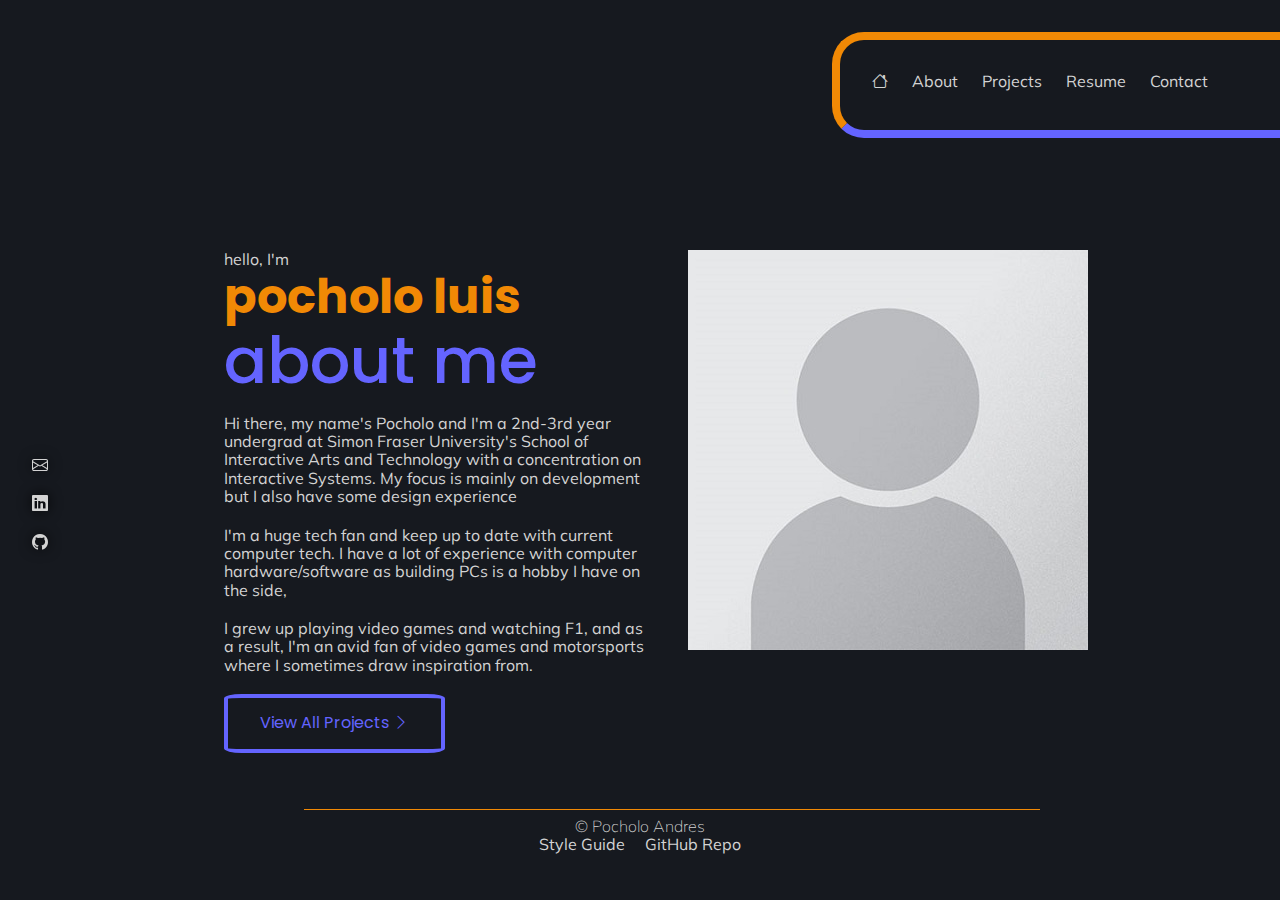
==== about.html @ 9a827cf8 "about page" ====
<!doctype html>

<html lang="en">

    <head>
        <meta charset="utf-8">
        <title>Template1</title>

        <!-- CSS -->
        <link rel="stylesheet" href="css/main.css">
        <link rel="stylesheet" href="css/normalize.css">
        <link rel="stylesheet" href="css/flexbox.css">
        <link rel="stylesheet" href="css/animations.css">
        <link rel="stylesheet" href="css/bootstrapcolumns.css">


        <!-- Google Fonts -->
        <link rel="preconnect" href="https://fonts.googleapis.com">
        <link rel="preconnect" href="https://fonts.gstatic.com" crossorigin>
        <link href="https://fonts.googleapis.com/css2?family=Poppins:ital,wght@0,100;0,200;0,300;0,400;0,500;0,600;0,700;0,800;0,900;1,100;1,200;1,300;1,400;1,500;1,600;1,700;1,800;1,900&display=swap" rel="stylesheet">
        <link href="https://fonts.googleapis.com/css2?family=Mulish:wght@300;400;500&display=swap" rel="stylesheet">
        <link rel="stylesheet" href="https://cdn.jsdelivr.net/npm/bootstrap-icons@1.10.3/font/bootstrap-icons.css">
    </head>

    <body>

        <div class="sidebar">
            <a href="mailto:pandres@sfu.ca"><i class="bi bi-envelope"></i></a>
            <a href="https://www.linkedin.com/in/pocholo-andres/"><i class="bi bi-linkedin"></i></a>
            <a href="https://github.com/sleepsim"><i class="bi bi-github"></i></a>
        </div>

        <nav class="main-nav-border">
            <div class="main-nav">
                <a href="index.html" style="max-width: 15%;"><i class="bi bi-house"></i></a>
                <a href="about.html" class="main-nav-link" onmouseover="stylizeLink(this)" onmouseout="restoreLink(this)">About</a>
                <a href="projects.html" onmouseover="stylizeLink(this)" onmouseout="restoreLink(this)">Projects</a>
                <a href="resume.html" onmouseover="stylizeLink(this)" onmouseout="restoreLink(this)">Resume</a>
                <a href="contact.html" onmouseover="stylizeLink(this)" onmouseout="restoreLink(this)">Contact</a>
            </div>
        </nav>

        <div class="main-body-home">
            <div class="flex-container flex-row align-start no-gap">

                <div class="flex-item no-padding">
                    <p class="no-margin">hello, I'm</p>
                    <h1 class="no-margin text-orange text-largest">pocholo luis</h1>
                    <h2 class="no-margin text-purple text-largest">about me</h2>
                    <p>Hi there, my name's Pocholo and I'm a 2nd-3rd year undergrad at Simon Fraser University's School of Interactive Arts and Technology with a concentration on Interactive Systems. My focus is mainly on development but I also have some design experience</p>
                    <p>I'm a huge tech fan and keep up to date with current computer tech. I have a lot of experience with computer hardware/software as building PCs is a hobby I have on the side,</p>
                    <p>I grew up playing video games and watching F1, and as a result, I'm an avid fan of video games and motorsports where I sometimes draw inspiration from.</p>
                </div>
                
                <div class="flex-item">
                    <img src="assets/placeholder_400x400.jpg">
                </div>
            </div>

            
            <!-- Button -->
            <a href="projects.html" class="button-outline-purple">View All Projects <i class="bi bi-chevron-right"></i></a>
            
            <div class="vertical-border"></div>
            

        </div>
        
        


        <script src="js/scripts.js"></script>

        <footer>
            <h4>	&#169; Pocholo Andres</h4>
            <!-- <p class="no-vertical-margin">Style Guide</p> -->
            <a href="styleguide.html">Style Guide</a>
            <a href="https://github.com/sleepsim/P03-Portfolio">GitHub Repo</a>
        </footer>

    </body>

</html>
---- css/main.css ----
/* Native Elements */
/* Custom Classes */
:root {
  --bg-color: rgb(22,25,31);
  --nav-color: rgb(15, 17, 22);
  --white-accent: rgb(200,200,200);
  --orange-accent: rgb(241, 137, 5);
  --purple-accent: rgb(100,100,255);
}

body {
  position: relative;
  background-color: var(--bg-color);
  padding-bottom: 4rem;
}

a {
  color: lightgray;
  text-decoration: none;
  margin-bottom: 0.5rem;
}
a:hover {
  color: var(--orange-accent);
}
a:focus {
  color: var(--orange-accent);
}

p {
  margin-bottom: 1.25rem;
  max-width: 70vh;
}

code {
  background-color: var(--nav-color);
  filter: drop-shadow(0 0 0.4rem var(--purple-accent));
  padding: 0.5rem;
  display: block;
  width: 90%;
  margin-bottom: 1.5rem;
}

section {
  margin-top: 4rem;
  margin-bottom: 4rem;
}

h1 {
  font-family: "Poppins", sans-serif;
}

h2 {
  font-family: "Poppins", sans-serif;
  font-weight: 500;
}

h3 {
  font-size: 1.5rem;
}

input {
  accent-color: var(--orange-accent);
}

input[type=text] {
  background-color: rgb(54, 62, 99);
  color: white;
  width: 80%;
  height: 3rem;
}

footer {
  position: absolute;
  bottom: 0;
  width: 100%;
  height: 5rem;
  font-family: "Mulish", sans-serif;
  color: lightgray;
  text-align: center;
}
footer a {
  padding-right: 0.5rem;
  padding-left: 0.5rem;
  font-weight: 0;
}
footer h4 {
  font-weight: 100;
  margin-bottom: 0;
}

.main-nav {
  z-index: 9999;
  overflow: hidden;
  justify-content: flex-start;
  gap: 1.5rem;
  display: flex;
  font-family: "Mulish";
}
.main-nav a {
  text-shadow: none;
}

.main-nav-link {
  transition: opacity 0.5s ease;
}

.sidebar {
  height: 100%;
  width: 12rem;
  position: fixed;
  z-index: 1;
  top: 0;
  left: 0;
  background-color: 0;
  overflow-x: hidden;
  padding-top: 50vh;
  padding-left: 1rem;
  font-family: "Mulish", Arial, sans-serif;
  font-weight: light;
}
.sidebar a {
  padding: 6px 8px 6px 16px;
  display: block;
  border-radius: 1rem 0 0 1rem;
  filter: drop-shadow(0 0 0.4rem rgb(0, 0, 0));
}

.sidebar-sg {
  height: 100%;
  width: 10rem;
  position: fixed;
  z-index: 1;
  top: 0;
  left: 0;
  background-color: var(--nav-color);
  overflow-x: hidden;
  filter: drop-shadow(0 0 0.4rem black);
  padding-top: 10rem;
  padding-left: 1rem;
  font-family: "Mulish", Arial, sans-serif;
  font-weight: light;
}
.sidebar-sg a {
  padding: 6px 8px 6px 16px;
  display: block;
  border-radius: 1rem 0 0 1rem;
  filter: drop-shadow(0 0 0.4rem rgb(0, 0, 0));
}

.nav-example {
  font-family: "Mulish", Arial, sans-serif;
  font-weight: bold;
  font-size: 1.5rem;
}

.main-body {
  font-family: "Mulish", sans-serif;
  color: lightgray;
  margin-top: 7rem;
  padding-left: 5rem;
  padding-right: 5rem;
}

.main-body-sg {
  font-family: "Mulish", sans-serif;
  color: lightgray;
  margin-top: 7rem;
  padding-left: 14rem;
  padding-right: 5rem;
}

.main-body-home {
  font-family: "Mulish", sans-serif;
  color: lightgray;
  margin-top: 7rem;
  padding-left: 14rem;
  padding-right: 10rem;
}

.main-title {
  margin-bottom: 4rem;
}

.color-box {
  height: 2rem;
  width: 35rem;
}

.button-orange {
  display: inline-block;
  padding: 0.5rem;
  font-family: "Poppins";
  color: black;
  background-color: var(--orange-accent);
  text-decoration: none;
  transition-property: background-color;
  transition-duration: 0.5s;
  border-radius: 8%;
  cursor: pointer;
  border: 0;
}
.button-orange:hover {
  background-color: rgba(241, 137, 5, 0.5);
  border: 0;
}
.button-orange:active {
  background-color: rgba(241, 137, 5, 0.5);
  border: 0;
}
.button-orange:focus {
  background-color: rgba(241, 137, 5, 0.5);
  border: 0;
}

.button-purple {
  display: inline-block;
  padding: 0.5rem;
  font-family: "Poppins";
  color: var(--purple-accent);
  background-color: var(--purple-accent);
  text-decoration: none;
  transition-property: background-color;
  transition-duration: 0.5s;
  border-radius: 8%;
  cursor: pointer;
  border: 0;
}
.button-purple:hover {
  background-color: rgba(100, 100, 255, 0.5);
  border: 0;
}
.button-purple:active {
  background-color: rgba(100, 100, 255, 0.5);
  border: 0;
}
.button-purple:focus {
  background-color: rgba(100, 100, 255, 0.5);
  border: 0;
}

.button-outline-purple {
  display: inline-block;
  padding-top: 1rem;
  padding-bottom: 1rem;
  padding-left: 2rem;
  padding-right: 2rem;
  font-family: "Poppins";
  color: var(--purple-accent);
  background-color: transparent;
  text-decoration: none;
  transition-property: background-color;
  transition-duration: 0.5s;
  border-radius: 8%;
  border: 0.3rem var(--purple-accent) solid;
  cursor: pointer;
}
.button-outline-purple:hover {
  color: white;
  background-color: var(--purple-accent);
  transition-duration: background-color 1.5s;
  transition: color 0.5s;
}
.button-outline-purple:focus {
  color: white;
  background-color: var(--purple-accent);
  transition-duration: background-color 1.5s;
  transition: color 0.5s;
}

.button-outline-orange {
  display: inline-block;
  padding-top: 1rem;
  padding-bottom: 1rem;
  padding-left: 2rem;
  padding-right: 2rem;
  font-family: "Poppins";
  color: var(--orange-accent);
  background-color: transparent;
  text-decoration: none;
  transition-property: background-color;
  transition-duration: 0.5s;
  border-radius: 8%;
  border: 0.3rem var(--orange-accent) solid;
  cursor: pointer;
}
.button-outline-orange:hover {
  color: white;
  background-color: var(--orange-accent);
  transition-duration: background-color 1.5s;
  transition: color 0.5s;
}
.button-outline-orange:focus {
  color: white;
  background-color: var(--orange-accent);
  transition-duration: background-color 1.5s;
  transition: color 0.5s;
}

.text-largest {
  font-size: 4rem;
}

.text-med {
  font-size: 2rem;
}

.text-orange {
  color: var(--orange-accent);
}

.text-purple {
  color: var(--purple-accent);
}
---- css/flexbox.css ----
/* Flexbox */
.flex-container {
  display: flex;
  gap: 1.5rem;
  margin-top: 4rem;
}
.flex-container img {
  max-width: 60vw;
}
.flex-container div {
  padding-left: 2rem;
}
.flex-container h1 {
  font-size: 3rem;
}

.flex-item {
  flex: 1;
  flex-shrink: 0;
}
.flex-item h4 {
  margin-top: 0;
}

.align-center {
  align-items: center;
}

.align-start {
  align-items: flex-start;
}

.no-wrap {
  flex-wrap: nowrap;
}

.standard-wrap {
  flex-wrap: wrap;
}

.justify-center {
  justify-content: center;
}

.flex-column {
  flex-direction: column;
}

.flex-row {
  flex-direction: row;
}

.no-gap {
  gap: 0;
}

.space-evenly {
  justify-content: space-evenly;
}

.no-grow {
  flex-grow: 0;
  flex-basis: content;
}

/* Borders */
.top-border {
  position: relative;
  border-right: 0.5rem var(--orange-accent) solid;
  border-top: 0.5rem var(--orange-accent) solid;
  border-bottom: 0.5rem var(--purple-accent) solid;
  padding-top: 1rem;
  padding-left: 2rem;
  padding-bottom: 1rem;
  margin-right: 70%;
  border-radius: 0 2rem 2rem 0;
}

.render-border {
  position: relative;
  border-left: 0.5rem var(--orange-accent) solid;
  border-top: 0.5rem var(--orange-accent) solid;
  border-bottom: 0.5rem var(--purple-accent) solid;
  padding-left: 2rem;
  padding-bottom: 2rem;
  padding-top: 2rem;
  margin-right: 10%;
  border-radius: 2rem 0rem 0rem 2rem;
}

.main-nav-border {
  position: relative;
  border-left: 0.5rem var(--orange-accent) solid;
  border-top: 0.5rem var(--orange-accent) solid;
  border-bottom: 0.5rem var(--purple-accent) solid;
  padding-left: 2rem;
  padding-right: 2rem;
  padding-bottom: 2rem;
  padding-top: 2rem;
  margin-top: 2rem;
  margin-right: 0%;
  margin-left: 65%;
  border-radius: 2rem 0rem 0rem 2rem;
}

.left-border {
  position: relative;
  border-left: 0.5rem var(--purple-accent) solid;
  padding-left: 1rem;
}

.left-border-alternate {
  position: relative;
  border-left: 0.5rem var(--orange-accent) solid;
  padding-left: 1rem;
}

.vertical-border {
  margin-top: 3rem;
  margin-left: 5rem;
  margin-right: 5rem;
  padding-top: 0.1rem;
  padding-left: 0rem;
  border-top-width: 0.1rem;
  border-top-style: solid;
  border-top-color: var(--orange-accent);
}

.vertical-border-alt {
  margin-top: 3rem;
  margin-left: 5rem;
  margin-right: 5rem;
  padding-top: 0.1rem;
  padding-left: 0rem;
  border-top-width: 0.1rem;
  border-top-style: solid;
  border-top-color: var(--purple-accent);
}

/* Spacing */
.left-padding {
  padding-left: 1rem;
}

.no-margin {
  margin: 0;
}

.no-padding {
  padding-left: 0 !important;
}

.mb-0 {
  margin-bottom: 0;
}

.no-vertical-margin {
  margin-top: 0;
  margin-bottom: 0;
}

/* Bootstrap style container */
---- css/animations.css ----
/* Image Hover on main page and projects page*/
.hover {
  overflow: hidden;
  position: relative;
  padding-bottom: 60%;
  cursor: pointer;
  border-radius: 0.25rem;
}
.hover img {
  width: 100%;
  position: absolute;
  top: 0;
  left: 0;
  transition: all 0.3s;
  border-radius: 0.25rem;
}

.hover-overlay {
  width: 100%;
  height: 100%;
  position: absolute;
  top: 0;
  left: 0;
  z-index: 90;
  transition: all 0.4s;
}

.hover-content {
  position: relative;
  z-index: 99;
}

.hover-1 img {
  width: 105%;
  position: absolute;
  top: 0;
  left: -5%;
  transition: all 0.6s;
}
.hover-1 .hover-overlay {
  width: 95%;
  position: absolute;
  background: rgba(0, 0, 0, 0.4);
  transition: all 0.6s;
}
.hover-1:hover .hover-overlay {
  width: 100%;
  opacity: 0;
}
.hover-1:hover .hover-1-content {
  width: 100%;
  left: 0;
  bottom: 2rem;
  background: rgba(0, 0, 0, 0.8);
}
.hover-1:hover .hover-1-description {
  opacity: 1;
  transform: none;
}
.hover-1:hover img {
  left: 0;
}

.hover-1-content {
  width: 100%;
  position: absolute;
  bottom: 0;
  left: -5%;
  z-index: 99;
  transition: all 0.6s;
}

.hover-1-description {
  transform: translateY(0.5rem);
  transition: all 0.4s;
  opacity: 0;
}

.hover-padding {
  padding-top: 1.5rem;
  padding-bottom: 1.5rem;
  padding-left: 3rem;
  padding-right: 3rem;
}

/* Global animations*/
---- css/bootstrapcolumns.css ----
/* Used only for front page or projects page */

/* From Bootstrap */
.img-fluid{
    max-width: 100%;
    height: auto;
}
.h-100{
    height: 100%;
}

/* Margin Bottom 3 rem */
.mb-3{
	margin-bottom: 3rem;
}

/* Automatic margin for left/right */
.mx-auto {
	margin-right: auto !important;
	margin-left: auto !important;
}

/* Justify content center */
.justify-content-center{
	justify-content: center;
}

/* Changes box sizing to border, also from Bootstrap */
*,
*::before,
*::after {
  box-sizing: border-box;
}

/* Max height 100 */
.height-100{
	max-height: 100%;
    overflow: hidden;
}

/* Margin Vertical 0 */
.mv-0{
    margin-bottom: 0;
    margin-top: 0;
}


/* 

Everything from here on onwards is from bootstrap 

Only used the grid system, not the whole bootstrap CSS file

Found at :https://getbootstrap.com/docs/4.1/getting-started/download/

No JavaScript.

*/

.container,
.container-fluid,
.container-xxl,
.container-xl,
.container-lg,
.container-md,
.container-sm {
  width: 100%;
  padding-right: var(--bs-gutter-x, 0.75rem);
  padding-left: var(--bs-gutter-x, 0.75rem);
  margin-right: auto;
  margin-left: auto;
}

@media (min-width: 576px) {
    .container-sm, .container {
        max-width: 540px;
    }
}
@media (min-width: 768px) {
    .container-md, .container-sm, .container {
        max-width: 720px;
    }
}
@media (min-width: 992px) {
    .container-lg, .container-md, .container-sm, .container {
        max-width: 960px;
    }
}
@media (min-width: 1200px) {
    .container-xl, .container-lg, .container-md, .container-sm, .container {
        max-width: 1140px;
    }
}
@media (min-width: 1400px) {
    .container-xxl, .container-xl, .container-lg, .container-md, .container-sm, .container {
        max-width: 1320px;
    }
}

.row {

    --bs-gutter-y: 0;
    display: flex;
    flex-wrap: wrap;
    margin-top: calc(-1 * var(--bs-gutter-y));
    margin-right: calc(-0.5 * var(--bs-gutter-x));
    margin-left: calc(-0.5 * var(--bs-gutter-x));
}

.row > * {
    flex-shrink: 0;
    width: 100%;
    max-width: 100%;
    padding-right: calc(var(--bs-gutter-x) * 0.5);
    padding-left: calc(var(--bs-gutter-x) * 0.5);
    margin-top: var(--bs-gutter-y);
}

.col {
    flex: 1 0 0%;
}


.row-cols-auto > * {
    flex: 0 0 auto;
    width: auto;
}
  
.row-cols-1 > * {
flex: 0 0 auto;
width: 100%;
}

.row-cols-2 > * {
flex: 0 0 auto;
width: 50%;
}

.row-cols-3 > * {
flex: 0 0 auto;
width: 33.3333333333%;
}

.row-cols-4 > * {
flex: 0 0 auto;
width: 25%;
}

.row-cols-5 > * {
flex: 0 0 auto;
width: 20%;
}

.row-cols-6 > * {
flex: 0 0 auto;
width: 16.6666666667%;
}

.col-auto {
flex: 0 0 auto;
width: auto;
}

.col-1 {
flex: 0 0 auto;
width: 8.33333333%;
}

.col-2 {
flex: 0 0 auto;
width: 16.66666667%;
}

.col-3 {
flex: 0 0 auto;
width: 25%;
}

.col-4 {
flex: 0 0 auto;
width: 33.33333333%;
}

.col-5 {
flex: 0 0 auto;
width: 41.66666667%;
}

.col-6 {
flex: 0 0 auto;
width: 50%;
}

.col-7 {
flex: 0 0 auto;
width: 58.33333333%;
}

.col-8 {
flex: 0 0 auto;
width: 66.66666667%;
}

.col-9 {
flex: 0 0 auto;
width: 75%;
}

.col-10 {
flex: 0 0 auto;
width: 83.33333333%;
}

.col-11 {
flex: 0 0 auto;
width: 91.66666667%;
}

.col-12 {
flex: 0 0 auto;
width: 100%;
}

.offset-1 {
margin-left: 8.33333333%;
}

.offset-2 {
margin-left: 16.66666667%;
}

.offset-3 {
margin-left: 25%;
}

.offset-4 {
margin-left: 33.33333333%;
}

.offset-5 {
margin-left: 41.66666667%;
}

.offset-6 {
margin-left: 50%;
}

.offset-7 {
margin-left: 58.33333333%;
}

.offset-8 {
margin-left: 66.66666667%;
}

.offset-9 {
margin-left: 75%;
}

.offset-10 {
margin-left: 83.33333333%;
}

.offset-11 {
margin-left: 91.66666667%;
}

.g-0,
.gx-0 {
--bs-gutter-x: 0;
}

.g-0,
.gy-0 {
--bs-gutter-y: 0;
}

.g-1,
.gx-1 {
--bs-gutter-x: 0.25rem;
}

.g-1,
.gy-1 {
--bs-gutter-y: 0.25rem;
}

.g-2,
.gx-2 {
--bs-gutter-x: 0.5rem;
}

.g-2,
.gy-2 {
--bs-gutter-y: 0.5rem;
}

.g-3,
.gx-3 {
--bs-gutter-x: 1rem;
}

.g-3,
.gy-3 {
--bs-gutter-y: 1rem;
}

.g-4,
.gx-4 {
--bs-gutter-x: 1.5rem;
}

.g-4,
.gy-4 {
--bs-gutter-y: 1.5rem;
}

.g-5,
.gx-5 {
--bs-gutter-x: 3rem;
}

.g-5,
.gy-5 {
--bs-gutter-y: 3rem;
}

@media (min-width: 576px) {
.col-sm {
    flex: 1 0 0%;
}

.row-cols-sm-auto > * {
    flex: 0 0 auto;
    width: auto;
}

.row-cols-sm-1 > * {
    flex: 0 0 auto;
    width: 100%;
}

.row-cols-sm-2 > * {
    flex: 0 0 auto;
    width: 50%;
}

.row-cols-sm-3 > * {
    flex: 0 0 auto;
    width: 33.3333333333%;
}

.row-cols-sm-4 > * {
    flex: 0 0 auto;
    width: 25%;
}

.row-cols-sm-5 > * {
    flex: 0 0 auto;
    width: 20%;
}

.row-cols-sm-6 > * {
    flex: 0 0 auto;
    width: 16.6666666667%;
}

.col-sm-auto {
    flex: 0 0 auto;
    width: auto;
}

.col-sm-1 {
    flex: 0 0 auto;
    width: 8.33333333%;
}

.col-sm-2 {
    flex: 0 0 auto;
    width: 16.66666667%;
}

.col-sm-3 {
    flex: 0 0 auto;
    width: 25%;
}

.col-sm-4 {
    flex: 0 0 auto;
    width: 33.33333333%;
}

.col-sm-5 {
    flex: 0 0 auto;
    width: 41.66666667%;
}

.col-sm-6 {
    flex: 0 0 auto;
    width: 50%;
}

.col-sm-7 {
    flex: 0 0 auto;
    width: 58.33333333%;
}

.col-sm-8 {
    flex: 0 0 auto;
    width: 66.66666667%;
}

.col-sm-9 {
    flex: 0 0 auto;
    width: 75%;
}

.col-sm-10 {
    flex: 0 0 auto;
    width: 83.33333333%;
}

.col-sm-11 {
    flex: 0 0 auto;
    width: 91.66666667%;
}

.col-sm-12 {
    flex: 0 0 auto;
    width: 100%;
}

.offset-sm-0 {
    margin-left: 0;
}

.offset-sm-1 {
    margin-left: 8.33333333%;
}

.offset-sm-2 {
    margin-left: 16.66666667%;
}

.offset-sm-3 {
    margin-left: 25%;
}

.offset-sm-4 {
    margin-left: 33.33333333%;
}

.offset-sm-5 {
    margin-left: 41.66666667%;
}

.offset-sm-6 {
    margin-left: 50%;
}

.offset-sm-7 {
    margin-left: 58.33333333%;
}

.offset-sm-8 {
    margin-left: 66.66666667%;
}

.offset-sm-9 {
    margin-left: 75%;
}

.offset-sm-10 {
    margin-left: 83.33333333%;
}

.offset-sm-11 {
    margin-left: 91.66666667%;
}

.g-sm-0,
.gx-sm-0 {
    --bs-gutter-x: 0;
}

.g-sm-0,
.gy-sm-0 {
    --bs-gutter-y: 0;
}

.g-sm-1,
.gx-sm-1 {
    --bs-gutter-x: 0.25rem;
}

.g-sm-1,
.gy-sm-1 {
    --bs-gutter-y: 0.25rem;
}

.g-sm-2,
.gx-sm-2 {
    --bs-gutter-x: 0.5rem;
}

.g-sm-2,
.gy-sm-2 {
    --bs-gutter-y: 0.5rem;
}

.g-sm-3,
.gx-sm-3 {
    --bs-gutter-x: 1rem;
}

.g-sm-3,
.gy-sm-3 {
    --bs-gutter-y: 1rem;
}

.g-sm-4,
.gx-sm-4 {
    --bs-gutter-x: 1.5rem;
}

.g-sm-4,
.gy-sm-4 {
    --bs-gutter-y: 1.5rem;
}

.g-sm-5,
.gx-sm-5 {
    --bs-gutter-x: 3rem;
}

.g-sm-5,
.gy-sm-5 {
    --bs-gutter-y: 3rem;
}
}
@media (min-width: 768px) {
.col-md {
    flex: 1 0 0%;
}

.row-cols-md-auto > * {
    flex: 0 0 auto;
    width: auto;
}

.row-cols-md-1 > * {
    flex: 0 0 auto;
    width: 100%;
}

.row-cols-md-2 > * {
    flex: 0 0 auto;
    width: 50%;
}

.row-cols-md-3 > * {
    flex: 0 0 auto;
    width: 33.3333333333%;
}

.row-cols-md-4 > * {
    flex: 0 0 auto;
    width: 25%;
}

.row-cols-md-5 > * {
    flex: 0 0 auto;
    width: 20%;
}

.row-cols-md-6 > * {
    flex: 0 0 auto;
    width: 16.6666666667%;
}

.col-md-auto {
    flex: 0 0 auto;
    width: auto;
}

.col-md-1 {
    flex: 0 0 auto;
    width: 8.33333333%;
}

.col-md-2 {
    flex: 0 0 auto;
    width: 16.66666667%;
}

.col-md-3 {
    flex: 0 0 auto;
    width: 25%;
}

.col-md-4 {
    flex: 0 0 auto;
    width: 33.33333333%;
}

.col-md-5 {
    flex: 0 0 auto;
    width: 41.66666667%;
}

.col-md-6 {
    flex: 0 0 auto;
    width: 50%;
}

.col-md-7 {
    flex: 0 0 auto;
    width: 58.33333333%;
}

.col-md-8 {
    flex: 0 0 auto;
    width: 66.66666667%;
}

.col-md-9 {
    flex: 0 0 auto;
    width: 75%;
}

.col-md-10 {
    flex: 0 0 auto;
    width: 83.33333333%;
}

.col-md-11 {
    flex: 0 0 auto;
    width: 91.66666667%;
}

.col-md-12 {
    flex: 0 0 auto;
    width: 100%;
}

.offset-md-0 {
    margin-left: 0;
}

.offset-md-1 {
    margin-left: 8.33333333%;
}

.offset-md-2 {
    margin-left: 16.66666667%;
}

.offset-md-3 {
    margin-left: 25%;
}

.offset-md-4 {
    margin-left: 33.33333333%;
}

.offset-md-5 {
    margin-left: 41.66666667%;
}

.offset-md-6 {
    margin-left: 50%;
}

.offset-md-7 {
    margin-left: 58.33333333%;
}

.offset-md-8 {
    margin-left: 66.66666667%;
}

.offset-md-9 {
    margin-left: 75%;
}

.offset-md-10 {
    margin-left: 83.33333333%;
}

.offset-md-11 {
    margin-left: 91.66666667%;
}

.g-md-0,
.gx-md-0 {
    --bs-gutter-x: 0;
}

.g-md-0,
.gy-md-0 {
    --bs-gutter-y: 0;
}

.g-md-1,
.gx-md-1 {
    --bs-gutter-x: 0.25rem;
}

.g-md-1,
.gy-md-1 {
    --bs-gutter-y: 0.25rem;
}

.g-md-2,
.gx-md-2 {
    --bs-gutter-x: 0.5rem;
}

.g-md-2,
.gy-md-2 {
    --bs-gutter-y: 0.5rem;
}

.g-md-3,
.gx-md-3 {
    --bs-gutter-x: 1rem;
}

.g-md-3,
.gy-md-3 {
    --bs-gutter-y: 1rem;
}

.g-md-4,
.gx-md-4 {
    --bs-gutter-x: 1.5rem;
}

.g-md-4,
.gy-md-4 {
    --bs-gutter-y: 1.5rem;
}

.g-md-5,
.gx-md-5 {
    --bs-gutter-x: 3rem;
}

.g-md-5,
.gy-md-5 {
    --bs-gutter-y: 3rem;
}
}
@media (min-width: 992px) {
.col-lg {
    flex: 1 0 0%;
}

.row-cols-lg-auto > * {
    flex: 0 0 auto;
    width: auto;
}

.row-cols-lg-1 > * {
    flex: 0 0 auto;
    width: 100%;
}

.row-cols-lg-2 > * {
    flex: 0 0 auto;
    width: 50%;
}

.row-cols-lg-3 > * {
    flex: 0 0 auto;
    width: 33.3333333333%;
}

.row-cols-lg-4 > * {
    flex: 0 0 auto;
    width: 25%;
}

.row-cols-lg-5 > * {
    flex: 0 0 auto;
    width: 20%;
}

.row-cols-lg-6 > * {
    flex: 0 0 auto;
    width: 16.6666666667%;
}

.col-lg-auto {
    flex: 0 0 auto;
    width: auto;
}

.col-lg-1 {
    flex: 0 0 auto;
    width: 8.33333333%;
}

.col-lg-2 {
    flex: 0 0 auto;
    width: 16.66666667%;
}

.col-lg-3 {
    flex: 0 0 auto;
    width: 25%;
}

.col-lg-4 {
    flex: 0 0 auto;
    width: 33.33333333%;
}

.col-lg-5 {
    flex: 0 0 auto;
    width: 41.66666667%;
}

.col-lg-6 {
    flex: 0 0 auto;
    width: 50%;
}

.col-lg-7 {
    flex: 0 0 auto;
    width: 58.33333333%;
}

.col-lg-8 {
    flex: 0 0 auto;
    width: 66.66666667%;
}

.col-lg-9 {
    flex: 0 0 auto;
    width: 75%;
}

.col-lg-10 {
    flex: 0 0 auto;
    width: 83.33333333%;
}

.col-lg-11 {
    flex: 0 0 auto;
    width: 91.66666667%;
}

.col-lg-12 {
    flex: 0 0 auto;
    width: 100%;
}

.offset-lg-0 {
    margin-left: 0;
}

.offset-lg-1 {
    margin-left: 8.33333333%;
}

.offset-lg-2 {
    margin-left: 16.66666667%;
}

.offset-lg-3 {
    margin-left: 25%;
}

.offset-lg-4 {
    margin-left: 33.33333333%;
}

.offset-lg-5 {
    margin-left: 41.66666667%;
}

.offset-lg-6 {
    margin-left: 50%;
}

.offset-lg-7 {
    margin-left: 58.33333333%;
}

.offset-lg-8 {
    margin-left: 66.66666667%;
}

.offset-lg-9 {
    margin-left: 75%;
}

.offset-lg-10 {
    margin-left: 83.33333333%;
}

.offset-lg-11 {
    margin-left: 91.66666667%;
}

.g-lg-0,
.gx-lg-0 {
    --bs-gutter-x: 0;
}

.g-lg-0,
.gy-lg-0 {
    --bs-gutter-y: 0;
}

.g-lg-1,
.gx-lg-1 {
    --bs-gutter-x: 0.25rem;
}

.g-lg-1,
.gy-lg-1 {
    --bs-gutter-y: 0.25rem;
}

.g-lg-2,
.gx-lg-2 {
    --bs-gutter-x: 0.5rem;
}

.g-lg-2,
.gy-lg-2 {
    --bs-gutter-y: 0.5rem;
}

.g-lg-3,
.gx-lg-3 {
    --bs-gutter-x: 1rem;
}

.g-lg-3,
.gy-lg-3 {
    --bs-gutter-y: 1rem;
}

.g-lg-4,
.gx-lg-4 {
    --bs-gutter-x: 1.5rem;
}

.g-lg-4,
.gy-lg-4 {
    --bs-gutter-y: 1.5rem;
}

.g-lg-5,
.gx-lg-5 {
    --bs-gutter-x: 3rem;
}

.g-lg-5,
.gy-lg-5 {
    --bs-gutter-y: 3rem;
}
}
@media (min-width: 1200px) {
.col-xl {
    flex: 1 0 0%;
}

.row-cols-xl-auto > * {
    flex: 0 0 auto;
    width: auto;
}

.row-cols-xl-1 > * {
    flex: 0 0 auto;
    width: 100%;
}

.row-cols-xl-2 > * {
    flex: 0 0 auto;
    width: 50%;
}

.row-cols-xl-3 > * {
    flex: 0 0 auto;
    width: 33.3333333333%;
}

.row-cols-xl-4 > * {
    flex: 0 0 auto;
    width: 25%;
}

.row-cols-xl-5 > * {
    flex: 0 0 auto;
    width: 20%;
}

.row-cols-xl-6 > * {
    flex: 0 0 auto;
    width: 16.6666666667%;
}

.col-xl-auto {
    flex: 0 0 auto;
    width: auto;
}

.col-xl-1 {
    flex: 0 0 auto;
    width: 8.33333333%;
}

.col-xl-2 {
    flex: 0 0 auto;
    width: 16.66666667%;
}

.col-xl-3 {
    flex: 0 0 auto;
    width: 25%;
}

.col-xl-4 {
    flex: 0 0 auto;
    width: 33.33333333%;
}

.col-xl-5 {
    flex: 0 0 auto;
    width: 41.66666667%;
}

.col-xl-6 {
    flex: 0 0 auto;
    width: 50%;
}

.col-xl-7 {
    flex: 0 0 auto;
    width: 58.33333333%;
}

.col-xl-8 {
    flex: 0 0 auto;
    width: 66.66666667%;
}

.col-xl-9 {
    flex: 0 0 auto;
    width: 75%;
}

.col-xl-10 {
    flex: 0 0 auto;
    width: 83.33333333%;
}

.col-xl-11 {
    flex: 0 0 auto;
    width: 91.66666667%;
}

.col-xl-12 {
    flex: 0 0 auto;
    width: 100%;
}

.offset-xl-0 {
    margin-left: 0;
}

.offset-xl-1 {
    margin-left: 8.33333333%;
}

.offset-xl-2 {
    margin-left: 16.66666667%;
}

.offset-xl-3 {
    margin-left: 25%;
}

.offset-xl-4 {
    margin-left: 33.33333333%;
}

.offset-xl-5 {
    margin-left: 41.66666667%;
}

.offset-xl-6 {
    margin-left: 50%;
}

.offset-xl-7 {
    margin-left: 58.33333333%;
}

.offset-xl-8 {
    margin-left: 66.66666667%;
}

.offset-xl-9 {
    margin-left: 75%;
}

.offset-xl-10 {
    margin-left: 83.33333333%;
}

.offset-xl-11 {
    margin-left: 91.66666667%;
}

.g-xl-0,
.gx-xl-0 {
    --bs-gutter-x: 0;
}

.g-xl-0,
.gy-xl-0 {
    --bs-gutter-y: 0;
}

.g-xl-1,
.gx-xl-1 {
    --bs-gutter-x: 0.25rem;
}

.g-xl-1,
.gy-xl-1 {
    --bs-gutter-y: 0.25rem;
}

.g-xl-2,
.gx-xl-2 {
    --bs-gutter-x: 0.5rem;
}

.g-xl-2,
.gy-xl-2 {
    --bs-gutter-y: 0.5rem;
}

.g-xl-3,
.gx-xl-3 {
    --bs-gutter-x: 1rem;
}

.g-xl-3,
.gy-xl-3 {
    --bs-gutter-y: 1rem;
}

.g-xl-4,
.gx-xl-4 {
    --bs-gutter-x: 1.5rem;
}

.g-xl-4,
.gy-xl-4 {
    --bs-gutter-y: 1.5rem;
}

.g-xl-5,
.gx-xl-5 {
    --bs-gutter-x: 3rem;
}

.g-xl-5,
.gy-xl-5 {
    --bs-gutter-y: 3rem;
}
}
@media (min-width: 1400px) {
.col-xxl {
    flex: 1 0 0%;
}

.row-cols-xxl-auto > * {
    flex: 0 0 auto;
    width: auto;
}

.row-cols-xxl-1 > * {
    flex: 0 0 auto;
    width: 100%;
}

.row-cols-xxl-2 > * {
    flex: 0 0 auto;
    width: 50%;
}

.row-cols-xxl-3 > * {
    flex: 0 0 auto;
    width: 33.3333333333%;
}

.row-cols-xxl-4 > * {
    flex: 0 0 auto;
    width: 25%;
}

.row-cols-xxl-5 > * {
    flex: 0 0 auto;
    width: 20%;
}

.row-cols-xxl-6 > * {
    flex: 0 0 auto;
    width: 16.6666666667%;
}

.col-xxl-auto {
    flex: 0 0 auto;
    width: auto;
}

.col-xxl-1 {
    flex: 0 0 auto;
    width: 8.33333333%;
}

.col-xxl-2 {
    flex: 0 0 auto;
    width: 16.66666667%;
}

.col-xxl-3 {
    flex: 0 0 auto;
    width: 25%;
}

.col-xxl-4 {
    flex: 0 0 auto;
    width: 33.33333333%;
}

.col-xxl-5 {
    flex: 0 0 auto;
    width: 41.66666667%;
}

.col-xxl-6 {
    flex: 0 0 auto;
    width: 50%;
}

.col-xxl-7 {
    flex: 0 0 auto;
    width: 58.33333333%;
}

.col-xxl-8 {
    flex: 0 0 auto;
    width: 66.66666667%;
}

.col-xxl-9 {
    flex: 0 0 auto;
    width: 75%;
}

.col-xxl-10 {
    flex: 0 0 auto;
    width: 83.33333333%;
}

.col-xxl-11 {
    flex: 0 0 auto;
    width: 91.66666667%;
}

.col-xxl-12 {
    flex: 0 0 auto;
    width: 100%;
}

.offset-xxl-0 {
    margin-left: 0;
}

.offset-xxl-1 {
    margin-left: 8.33333333%;
}

.offset-xxl-2 {
    margin-left: 16.66666667%;
}

.offset-xxl-3 {
    margin-left: 25%;
}

.offset-xxl-4 {
    margin-left: 33.33333333%;
}

.offset-xxl-5 {
    margin-left: 41.66666667%;
}

.offset-xxl-6 {
    margin-left: 50%;
}

.offset-xxl-7 {
    margin-left: 58.33333333%;
}

.offset-xxl-8 {
    margin-left: 66.66666667%;
}

.offset-xxl-9 {
    margin-left: 75%;
}

.offset-xxl-10 {
    margin-left: 83.33333333%;
}

.offset-xxl-11 {
    margin-left: 91.66666667%;
}

.g-xxl-0,
.gx-xxl-0 {
    --bs-gutter-x: 0;
}

.g-xxl-0,
.gy-xxl-0 {
    --bs-gutter-y: 0;
}

.g-xxl-1,
.gx-xxl-1 {
    --bs-gutter-x: 0.25rem;
}

.g-xxl-1,
.gy-xxl-1 {
    --bs-gutter-y: 0.25rem;
}

.g-xxl-2,
.gx-xxl-2 {
    --bs-gutter-x: 0.5rem;
}

.g-xxl-2,
.gy-xxl-2 {
    --bs-gutter-y: 0.5rem;
}

.g-xxl-3,
.gx-xxl-3 {
    --bs-gutter-x: 1rem;
}

.g-xxl-3,
.gy-xxl-3 {
    --bs-gutter-y: 1rem;
}

.g-xxl-4,
.gx-xxl-4 {
    --bs-gutter-x: 1.5rem;
}

.g-xxl-4,
.gy-xxl-4 {
    --bs-gutter-y: 1.5rem;
}

.g-xxl-5,
.gx-xxl-5 {
    --bs-gutter-x: 3rem;
}

.g-xxl-5,
.gy-xxl-5 {
    --bs-gutter-y: 3rem;
}
}
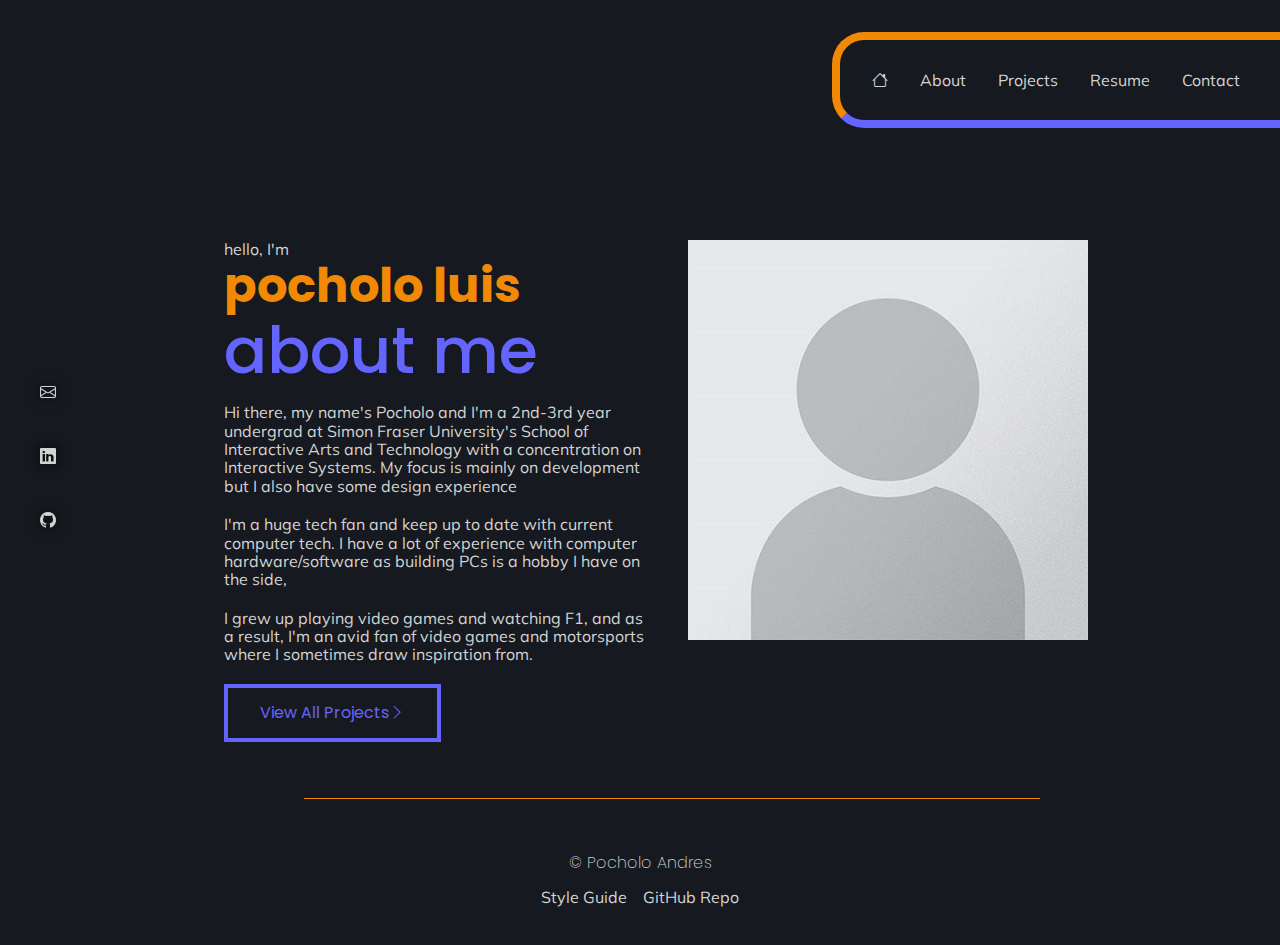
==== commit db0805ec: "mediaqueriesfix" ====
--- a/about.html
+++ b/about.html
@@ -3,14 +3,13 @@
 <html lang="en">
 
     <head>
+        <meta name="viewport" content="width=device-width, initial-scale=1">
         <meta charset="utf-8">
         <title>Template1</title>
 
         <!-- CSS -->
-        <link rel="stylesheet" href="css/main.css">
         <link rel="stylesheet" href="css/normalize.css">
-        <link rel="stylesheet" href="css/flexbox.css">
-        <link rel="stylesheet" href="css/animations.css">
+        <link rel="stylesheet" href="css/styles.css">
         <link rel="stylesheet" href="css/bootstrapcolumns.css">
 
 
@@ -25,18 +24,102 @@
     <body>
 
         <div class="sidebar">
-            <a href="mailto:pandres@sfu.ca"><i class="bi bi-envelope"></i></a>
-            <a href="https://www.linkedin.com/in/pocholo-andres/"><i class="bi bi-linkedin"></i></a>
-            <a href="https://github.com/sleepsim"><i class="bi bi-github"></i></a>
+            <div class="social-icon-animate">
+                <ul class="flex-column">
+
+                    <!-- Email -->
+                    <li>
+                        <a class="google" href="mailto:pandres@sfu.ca">
+                            <span></span>
+                            <span></span>
+                            <span></span>
+                            <span></span>
+                            <i class="bi bi-envelope" aria-hidden="true"></i>
+                        </a>
+                    </li>
+                    <!-- Linked In -->
+                    <li>
+                        <a class="linkedIn" href="https://www.linkedin.com/in/pocholo-andres/">
+                            <span></span>
+                            <span></span>
+                            <span></span>
+                            <span></span>
+                            <i class="bi bi-linkedin" aria-hidden="true"></i>
+                        </a>
+                    </li>
+
+                    <!-- Github -->
+                    <li>
+                        <a class="github" href="https://github.com/sleepsim">
+                            <span></span>
+                            <span></span>
+                            <span></span>
+                            <span></span>
+                            <i class="bi bi-github" aria-hidden="true"></i>
+                        </a>
+                    </li>
+                </ul>
+            </div>
         </div>
 
         <nav class="main-nav-border">
             <div class="main-nav">
-                <a href="index.html" style="max-width: 15%;"><i class="bi bi-house"></i></a>
-                <a href="about.html" class="main-nav-link" onmouseover="stylizeLink(this)" onmouseout="restoreLink(this)">About</a>
-                <a href="projects.html" onmouseover="stylizeLink(this)" onmouseout="restoreLink(this)">Projects</a>
-                <a href="resume.html" onmouseover="stylizeLink(this)" onmouseout="restoreLink(this)">Resume</a>
-                <a href="contact.html" onmouseover="stylizeLink(this)" onmouseout="restoreLink(this)">Contact</a>
+                <div class="navigation-animate">
+                    <ul>
+                        <!-- Home -->
+                        <li>
+                            <a class="orange" href="index.html">
+                                <span></span>
+                                <span></span>
+                                <span></span>
+                                <span></span>
+                                <i class="bi bi-house" aria-hidden="true"></i>
+                            </a>
+                        </li>
+                        <!-- Linked In -->
+                        <li>
+                            <a class="orange" href="about.html">
+                                <span></span>
+                                <span></span>
+                                <span></span>
+                                <span></span>
+                                About
+                            </a>
+                        </li>
+    
+                        <!-- Github -->
+                        <li>
+                            <a class="orange" href="projects.html">
+                                <span></span>
+                                <span></span>
+                                <span></span>
+                                <span></span>
+                                Projects
+                            </a>
+                        </li>
+
+                        <li>
+                            <a class="orange" href="resume.html">
+                                <span></span>
+                                <span></span>
+                                <span></span>
+                                <span></span>
+                                Resume
+                            </a>
+                        </li>
+
+                        <li>
+                            <a class="orange" href="contact.html">
+                                <span></span>
+                                <span></span>
+                                <span></span>
+                                <span></span>
+                                Contact
+                            </a>
+                        </li>
+
+                    </ul>
+                </div>
             </div>
         </nav>
 
@@ -59,8 +142,12 @@
 
             
             <!-- Button -->
-            <a href="projects.html" class="button-outline-purple">View All Projects <i class="bi bi-chevron-right"></i></a>
-            
+            <div class="flex-container no-margin">
+                <div class="animated-button-purple no-padding">
+                    <a href="projects.html"><span>View All Projects<i class="bi bi-chevron-right"></i></span></a>
+                </div>
+            </div>
+
             <div class="vertical-border"></div>
             
 
@@ -72,12 +159,35 @@
         <script src="js/scripts.js"></script>
 
         <footer>
-            <h4>	&#169; Pocholo Andres</h4>
-            <!-- <p class="no-vertical-margin">Style Guide</p> -->
-            <a href="styleguide.html">Style Guide</a>
-            <a href="https://github.com/sleepsim/P03-Portfolio">GitHub Repo</a>
+            <h4>&#169; Pocholo Andres</h4>
+            <!-- Github/ Styleguide -->
+            <div class="main-nav margin-auto width-50 justify-center">
+                <div class="navigation-animate2">
+                    <ul>
+                        <!-- Email -->
+                        <li>
+                            <a class="orange" href="styleguide.html">
+                                <span></span>
+                                <span></span>
+                                <span></span>
+                                <span></span>
+                                Style Guide
+                            </a>
+                        </li>
+                        <!-- Linked In -->
+                        <li>
+                            <a class="orange" href="https://github.com/sleepsim/P03-Portfolio">
+                                <span></span>
+                                <span></span>
+                                <span></span>
+                                <span></span>
+                                GitHub Repo
+                            </a>
+                        </li>
+                    </ul>
+                </div>
+            </div>
         </footer>
-
     </body>
 
 </html>--- a/css/styles.css
+++ b/css/styles.css
@@ -0,0 +1,1061 @@
+@media screen and (max-width: 1170px) {
+  body .main-nav {
+    font-size: 0.8rem;
+  }
+  body .main-nav-border {
+    padding: 0.75rem;
+    margin-left: 60%;
+  }
+}
+@media screen and (max-width: 992px) {
+  body .main-body-home {
+    padding-left: 10rem;
+    padding-right: 6rem;
+  }
+  body .main-nav-border {
+    margin-left: 50%;
+  }
+  body .main-nav {
+    right: 0;
+  }
+}
+@media screen and (max-width: 768px) {
+  body .main-body-home {
+    padding-left: 6rem;
+    padding-right: 2rem;
+  }
+  body .main-nav {
+    font-size: 0.8rem;
+  }
+  body .main-nav-border {
+    margin-left: 20%;
+  }
+}
+@media screen and (max-width: 576px) {
+  body .main-body-home {
+    padding-left: 5rem;
+    padding-right: 1rem;
+  }
+  body .text-largest {
+    font-size: 2rem;
+  }
+  body .main-nav {
+    font-size: 0.7rem;
+    gap: 0;
+  }
+  body .flex-container {
+    flex-direction: column;
+  }
+  body .main-nav-border {
+    margin-left: 0%;
+  }
+}
+/* Image Hover on main page and projects page*/
+.hover {
+  overflow: hidden;
+  position: relative;
+  padding-bottom: 60%;
+  cursor: pointer;
+  border-radius: 0.25rem;
+}
+.hover img {
+  width: 100%;
+  position: absolute;
+  top: 0;
+  left: 0;
+  transition: all 0.3s;
+  border-radius: 0.25rem;
+}
+
+.hover-overlay {
+  width: 100%;
+  height: 100%;
+  position: absolute;
+  top: 0;
+  left: 0;
+  z-index: 90;
+  transition: all 0.4s;
+}
+
+.hover-content {
+  position: relative;
+  z-index: 99;
+}
+
+.hover-1 img {
+  width: 105%;
+  position: absolute;
+  top: 0;
+  left: -5%;
+  transition: all 0.6s;
+}
+.hover-1 .hover-overlay {
+  width: 95%;
+  position: absolute;
+  background: rgba(0, 0, 0, 0.6);
+  transition: all 0.6s;
+}
+.hover-1:hover .hover-overlay {
+  width: 100%;
+  opacity: 0;
+}
+.hover-1:hover .hover-1-content {
+  width: 100%;
+  left: 0;
+  bottom: 2rem;
+  background: rgba(0, 0, 0, 0.8);
+}
+.hover-1:hover .hover-1-description {
+  opacity: 1;
+  transform: none;
+}
+.hover-1:hover img {
+  left: 0;
+}
+
+.hover-1-content {
+  width: 100%;
+  position: absolute;
+  bottom: 0;
+  left: -5%;
+  z-index: 99;
+  transition: all 0.6s;
+}
+
+.hover-1-description {
+  transform: translateY(0.5rem);
+  transition: all 0.4s;
+  opacity: 0;
+}
+
+.hover-padding {
+  padding-top: 1.5rem;
+  padding-bottom: 1.5rem;
+  padding-left: 3rem;
+  padding-right: 3rem;
+}
+
+/* Global animations*/
+.animated-button-purple a {
+  display: block;
+  padding-top: 1rem;
+  padding-bottom: 1rem;
+  padding-left: 2rem;
+  padding-right: 2rem;
+  font-family: "Poppins", sans-serif;
+  text-decoration: none;
+  color: var(--purple-accent);
+  border: 0.3rem var(--purple-accent) solid;
+  position: relative;
+  transition: all 0.35s;
+}
+.animated-button-purple a span {
+  position: relative;
+  z-index: 2;
+}
+.animated-button-purple a:after {
+  position: absolute;
+  content: "";
+  top: 0;
+  left: 0;
+  width: 0;
+  height: 100%;
+  background: var(--purple-accent);
+  transition: all 0.35s;
+}
+.animated-button-purple a:hover {
+  color: #fff;
+}
+.animated-button-purple a:hover:after {
+  width: 100%;
+}
+
+.animated-button-orange a {
+  display: block;
+  padding-top: 1rem;
+  padding-bottom: 1rem;
+  padding-left: 2rem;
+  padding-right: 2rem;
+  font-family: "Poppins", sans-serif;
+  text-decoration: none;
+  color: var(--orange-accent);
+  border: 0.3rem var(--orange-accent) solid;
+  position: relative;
+  transition: all 0.35s;
+}
+.animated-button-orange a span {
+  position: relative;
+  z-index: 2;
+}
+.animated-button-orange a:after {
+  position: absolute;
+  content: "";
+  top: 0;
+  left: 0;
+  width: 0;
+  height: 100%;
+  background: var(--orange-accent);
+  transition: all 0.35s;
+}
+.animated-button-orange a:hover {
+  color: #fff;
+}
+.animated-button-orange a:hover:after {
+  width: 100%;
+}
+
+.social-icon-animate ul {
+  position: absolute;
+  margin: 0;
+  padding: 0;
+  display: flex;
+}
+.social-icon-animate ul li {
+  list-style: none;
+}
+.social-icon-animate ul li a {
+  display: block;
+  position: relative;
+  width: 4rem;
+  height: 100%;
+  line-height: 4rem;
+  font-size: 1rem;
+  text-align: center;
+  text-decoration: none;
+  color: lightgray;
+  margin: 0;
+  transition: 0.5s;
+}
+.social-icon-animate ul li a span {
+  position: absolute;
+  transition: transform 0.5s;
+}
+.social-icon-animate ul li a span:nth-child(1) {
+  width: 100%;
+  height: 3px;
+  opacity: 0;
+  background: lightgray;
+  top: 0;
+  left: 0;
+  transform-origin: right;
+}
+.social-icon-animate ul li a span:nth-child(3) {
+  width: 100%;
+  height: 3px;
+  opacity: 0;
+  background: lightgray;
+  bottom: 0;
+  left: 0;
+  transform-origin: left;
+}
+.social-icon-animate ul li a span:nth-child(2) {
+  width: 3px;
+  height: 100%;
+  background: #404040;
+  top: 0;
+  left: 0;
+  transform: scale(0);
+  transform-origin: bottom;
+}
+.social-icon-animate ul li a span:nth-child(4) {
+  width: 3px;
+  height: 100%;
+  background: #404040;
+  top: 0;
+  right: 0;
+  transform: scale(0);
+  transform-origin: top;
+}
+.social-icon-animate ul li a:hover span:nth-child(1) {
+  transform: scaleX(0);
+  transform: opacity(1);
+  transform-origin: left;
+  transition: transform 0.5s;
+}
+.social-icon-animate ul li a:hover span:nth-child(3) {
+  transform: scaleX(0);
+  transform-origin: right;
+  transition: transform 0.5s;
+}
+.social-icon-animate ul li a:hover span:nth-child(2) {
+  transform: scale(1);
+  transform-origin: top;
+  transition: transform 0.5s;
+}
+.social-icon-animate ul li a:hover span:nth-child(4) {
+  transform: scale(1);
+  transform-origin: bottom;
+  transition: transform 0.5s;
+}
+.social-icon-animate ul li a:hover:nth-child(3) {
+  color: #c32aa3;
+}
+.social-icon-animate ul li a:hover:nth-child(4) {
+  color: #dd4b39;
+}
+.social-icon-animate ul li a .twitter {
+  color: #1da1f2;
+}
+.social-icon-animate .github:hover {
+  color: #6e5494;
+}
+.social-icon-animate .github:hover span {
+  background: #6e5494;
+}
+.social-icon-animate .linkedIn:hover {
+  color: #0a66c2;
+}
+.social-icon-animate .linkedIn:hover span {
+  background: #0a66c2;
+}
+.social-icon-animate .instagram:hover {
+  color: #6e5494;
+}
+.social-icon-animate .instagram:hover span {
+  background: #6e5494;
+}
+.social-icon-animate .google:hover {
+  color: var(--orange-accent);
+}
+.social-icon-animate .google:hover span {
+  background: var(--orange-accent);
+}
+
+.navigation-animate ul {
+  position: relative;
+  margin: 0;
+  padding: 0;
+  display: flex;
+}
+.navigation-animate ul li {
+  list-style: none;
+}
+.navigation-animate ul li a {
+  display: block;
+  position: relative;
+  width: 100%;
+  height: 100%;
+  line-height: 3rem;
+  text-align: center;
+  text-decoration: none;
+  color: lightgray;
+  margin: 0 1rem;
+  transition: 0.5s;
+}
+.navigation-animate ul li a span {
+  position: absolute;
+  transition: transform 0.5s;
+}
+.navigation-animate ul li a span:nth-child(1) {
+  width: 100%;
+  height: 3px;
+  background: var(--orange-accent);
+  top: 0;
+  left: 0;
+  transform: scale(0);
+  transform-origin: right;
+}
+.navigation-animate ul li a span:nth-child(3) {
+  width: 100%;
+  height: 3px;
+  background: var(--purple-accent);
+  bottom: 0;
+  left: 0;
+  transform: scale(0);
+  transform-origin: left;
+}
+.navigation-animate ul li a span:nth-child(2) {
+  width: 3px;
+  height: 100%;
+  background: var(--purple-accent);
+  top: 0;
+  left: 0;
+  transform: scale(0);
+  transform-origin: bottom;
+}
+.navigation-animate ul li a span:nth-child(4) {
+  width: 3px;
+  height: 100%;
+  background: var(--purple-accent);
+  top: 0;
+  right: 0;
+  transform: scale(0);
+  transform-origin: top;
+}
+.navigation-animate ul li a:hover span:nth-child(1) {
+  transform: scaleX(1);
+  transform-origin: right;
+  transition: transform 0.5s;
+}
+.navigation-animate ul li a:hover span:nth-child(3) {
+  transform: scaleX(1);
+  transform-origin: left;
+  transition: transform 0.5s;
+  background: var(--purple-accent);
+}
+.navigation-animate ul li a:hover span:nth-child(2) {
+  transform: scale(0);
+  transform-origin: top;
+  transition: transform 0.5s;
+}
+.navigation-animate ul li a:hover span:nth-child(4) {
+  transform: scale(0);
+  transform-origin: bottom;
+  transition: transform 0.5s;
+}
+.navigation-animate ul li a:hover:nth-child(3) {
+  color: #c32aa3;
+}
+.navigation-animate ul li a:hover:nth-child(4) {
+  color: #dd4b39;
+}
+.navigation-animate ul li a .twitter {
+  color: #1da1f2;
+}
+.navigation-animate .orange:hover {
+  color: var(--orange-accent);
+}
+.navigation-animate .orange:hover span {
+  background: var(--orange-accent);
+}
+
+.navigation-animate2 ul {
+  position: relative;
+  margin: 0;
+  padding: 0;
+  display: flex;
+}
+.navigation-animate2 ul li {
+  list-style: none;
+}
+.navigation-animate2 ul li a {
+  display: block;
+  position: relative;
+  width: 100%;
+  height: 100%;
+  line-height: 3rem;
+  text-align: center;
+  text-decoration: none;
+  color: lightgray;
+  margin: 0;
+  transition: 0.5s;
+}
+.navigation-animate2 ul li a span {
+  position: absolute;
+  transition: transform 0.5s;
+}
+.navigation-animate2 ul li a span:nth-child(1) {
+  width: 100%;
+  height: 3px;
+  background: var(--purple-accent);
+  top: 0;
+  left: 0;
+  transform: scale(0);
+  transform-origin: right;
+}
+.navigation-animate2 ul li a span:nth-child(3) {
+  width: 100%;
+  height: 3px;
+  background: var(--purple-accent);
+  bottom: 0;
+  left: 0;
+  transform: scale(0);
+  transform-origin: top;
+}
+.navigation-animate2 ul li a span:nth-child(2) {
+  width: 3px;
+  height: 100%;
+  background: var(--purple-accent);
+  top: 0;
+  left: 0;
+  transform: scale(0);
+  transform-origin: left;
+}
+.navigation-animate2 ul li a span:nth-child(4) {
+  width: 3px;
+  height: 100%;
+  background: var(--purple-accent);
+  top: 0;
+  right: 0;
+  transform: scale(0);
+  transform-origin: top;
+}
+.navigation-animate2 ul li a:hover span:nth-child(1) {
+  transform: scaleX(0);
+  transform-origin: right;
+  transition: transform 0.5s;
+}
+.navigation-animate2 ul li a:hover span:nth-child(3) {
+  transform: scaleX(1);
+  transform-origin: bottom;
+  transition: transform 0.5s;
+}
+.navigation-animate2 ul li a:hover span:nth-child(2) {
+  transform: scale(0);
+  transform-origin: bottom;
+  transition: transform 0.5s;
+}
+.navigation-animate2 ul li a:hover span:nth-child(4) {
+  transform: scale(0);
+  transform-origin: bottom;
+  transition: transform 0.5s;
+}
+.navigation-animate2 ul li a:hover:nth-child(3) {
+  color: #c32aa3;
+}
+.navigation-animate2 ul li a:hover:nth-child(4) {
+  color: #dd4b39;
+}
+.navigation-animate2 ul li a .twitter {
+  color: #1da1f2;
+}
+.navigation-animate2 .orange:hover {
+  color: var(--orange-accent);
+}
+.navigation-animate2 .orange:hover span {
+  background: var(--orange-accent);
+}
+
+.menuItem {
+  display: block;
+  margin: 2rem 4rem;
+  font-size: 1.8rem;
+  color: white;
+  text-decoration: none;
+}
+
+.menuItem:hover {
+  text-decoration: underline;
+}
+
+.hamburger {
+  z-index: 9999;
+  background: white;
+  cursor: pointer;
+}
+
+.closeIcon {
+  display: none;
+}
+
+.menu {
+  position: fixed;
+  transform: translateY(-110%);
+  transition: transform 0.2s;
+  top: 0;
+  left: 0;
+  right: 0;
+  bottom: 0;
+  z-index: 99;
+  background: black;
+  color: white;
+  list-style: none;
+  padding-top: 4rem;
+}
+
+.showMenu {
+  transform: translateY(0);
+}
+
+/* Flexbox */
+.flex-container {
+  display: flex;
+  gap: 1.5rem;
+  margin-top: 4rem;
+}
+.flex-container img {
+  max-width: 40vw;
+}
+.flex-container div {
+  padding-left: 2rem;
+}
+.flex-container h1 {
+  font-size: 3rem;
+}
+
+.flex-item {
+  flex: 1;
+  flex-shrink: 0;
+}
+.flex-item h4 {
+  margin-top: 0;
+}
+
+.align-center {
+  align-items: center;
+}
+
+.align-start {
+  align-items: flex-start;
+}
+
+.no-wrap {
+  flex-wrap: nowrap;
+}
+
+.standard-wrap {
+  flex-wrap: wrap;
+}
+
+.justify-center {
+  justify-content: center;
+}
+
+.justify-flex-start {
+  justify-content: flex-start;
+}
+
+.flex-column {
+  flex-direction: column;
+}
+
+.flex-row {
+  flex-direction: row;
+}
+
+.no-gap {
+  gap: 0;
+}
+
+.space-evenly {
+  justify-content: space-evenly;
+}
+
+.no-grow {
+  flex-grow: 0;
+  flex-basis: content;
+}
+
+/* Borders */
+.top-border {
+  position: relative;
+  border-right: 0.5rem var(--orange-accent) solid;
+  border-top: 0.5rem var(--orange-accent) solid;
+  border-bottom: 0.5rem var(--purple-accent) solid;
+  padding-top: 1rem;
+  padding-left: 2rem;
+  padding-bottom: 1rem;
+  margin-right: 70%;
+  border-radius: 0 2rem 2rem 0;
+}
+
+.render-border {
+  position: relative;
+  border-left: 0.5rem var(--orange-accent) solid;
+  border-top: 0.5rem var(--orange-accent) solid;
+  border-bottom: 0.5rem var(--purple-accent) solid;
+  padding-left: 2rem;
+  padding-bottom: 2rem;
+  padding-top: 2rem;
+  margin-right: 10%;
+  border-radius: 2rem 0rem 0rem 2rem;
+}
+
+.main-nav-border {
+  position: relative;
+  border-left: 0.5rem var(--orange-accent) solid;
+  border-top: 0.5rem var(--orange-accent) solid;
+  border-bottom: 0.5rem var(--purple-accent) solid;
+  padding-left: 0rem;
+  padding-right: 0rem;
+  padding-bottom: 1rem;
+  padding-top: 1rem;
+  margin-top: 2rem;
+  margin-right: 0%;
+  margin-left: 65%;
+  border-radius: 2rem 0rem 0rem 2rem;
+}
+
+.left-border {
+  position: relative;
+  border-left: 0.5rem var(--purple-accent) solid;
+  padding-left: 1rem;
+}
+
+.left-border-alternate {
+  position: relative;
+  border-left: 0.5rem var(--orange-accent) solid;
+  padding-left: 1rem;
+}
+
+.vertical-border {
+  margin-top: 3rem;
+  margin-left: 5rem;
+  margin-right: 5rem;
+  padding-top: 0.1rem;
+  padding-left: 0rem;
+  border-top-width: 0.1rem;
+  border-top-style: solid;
+  border-top-color: var(--orange-accent);
+}
+
+.vertical-border-alt {
+  margin-top: 3rem;
+  margin-left: 5rem;
+  margin-right: 5rem;
+  padding-top: 0.1rem;
+  padding-left: 0rem;
+  border-top-width: 0.1rem;
+  border-top-style: solid;
+  border-top-color: var(--purple-accent);
+}
+
+/* Spacing */
+.left-padding {
+  padding-left: 1rem;
+}
+
+.no-margin {
+  margin: 0;
+}
+
+.no-padding {
+  padding-left: 0 !important;
+}
+
+.mb-0 {
+  margin-bottom: 0;
+}
+
+.mb-5 {
+  margin-bottom: 5rem;
+}
+
+.no-vertical-margin {
+  margin-top: 0;
+  margin-bottom: 0;
+}
+
+.margin-auto {
+  margin: auto;
+}
+
+.width-50 {
+  width: 50%;
+}
+
+/* Bootstrap style container */
+/* Native Elements */
+/* Custom Classes */
+:root {
+  --bg-color: rgb(22,25,31);
+  --nav-color: rgb(15, 17, 22);
+  --white-accent: rgb(200,200,200);
+  --orange-accent: rgb(241, 137, 5);
+  --purple-accent: rgb(100,100,255);
+}
+
+body {
+  position: relative;
+  background-color: var(--bg-color);
+  padding-bottom: 4rem;
+}
+
+a {
+  color: lightgray;
+  text-decoration: none;
+  margin-bottom: 0.5rem;
+}
+a:hover {
+  color: var(--orange-accent);
+}
+a:focus {
+  color: var(--orange-accent);
+}
+
+p {
+  margin-bottom: 1.25rem;
+  max-width: 70vh;
+}
+
+code {
+  background-color: var(--nav-color);
+  filter: drop-shadow(0 0 0.4rem var(--purple-accent));
+  padding: 0.5rem;
+  display: block;
+  width: 90%;
+  margin-bottom: 1.5rem;
+}
+
+section {
+  margin-top: 4rem;
+  margin-bottom: 4rem;
+}
+
+h1 {
+  font-family: "Poppins", sans-serif;
+}
+
+h2 {
+  font-family: "Poppins", sans-serif;
+  font-weight: 500;
+}
+
+h3 {
+  font-size: 1.5rem;
+}
+
+input {
+  accent-color: var(--orange-accent);
+}
+
+input[type=text] {
+  background-color: rgb(54, 62, 99);
+  color: white;
+  width: 80%;
+  height: 3rem;
+}
+
+footer {
+  position: absolute;
+  bottom: 0;
+  width: 100%;
+  height: 5rem;
+  font-family: "Poppins", sans-serif;
+  color: lightgray;
+  text-align: center;
+  margin-top: 2rem;
+  margin-bottom: 2rem;
+}
+footer a {
+  padding-right: 0.5rem;
+  padding-left: 0.5rem;
+  font-weight: 0;
+}
+footer h4 {
+  font-weight: 200;
+  margin-bottom: 0;
+}
+
+.main-nav {
+  position: relative;
+  z-index: 9999;
+  overflow: hidden;
+  gap: 1.5rem;
+  display: flex;
+  font-family: "Mulish";
+}
+.main-nav a {
+  text-shadow: none;
+}
+
+.main-nav-link {
+  transition: opacity 0.5s ease;
+}
+
+.sidebar {
+  height: 100%;
+  width: 12rem;
+  position: fixed;
+  z-index: 1;
+  top: 0;
+  left: 0;
+  background-color: 0;
+  overflow-x: hidden;
+  padding-top: 40vh;
+  padding-left: 1rem;
+  font-family: "Mulish", Arial, sans-serif;
+  font-weight: light;
+}
+.sidebar a {
+  display: block;
+  border-radius: 1rem 0 0 1rem;
+  filter: drop-shadow(0 0 0.4rem rgb(0, 0, 0));
+}
+
+.sidebar-sg {
+  height: 100%;
+  width: 10rem;
+  position: fixed;
+  z-index: 1;
+  top: 0;
+  left: 0;
+  background-color: var(--nav-color);
+  overflow-x: hidden;
+  filter: drop-shadow(0 0 0.4rem black);
+  padding-top: 10rem;
+  padding-left: 1rem;
+  font-family: "Mulish", Arial, sans-serif;
+  font-weight: light;
+}
+.sidebar-sg a {
+  padding: 6px 8px 6px 16px;
+  display: block;
+  border-radius: 1rem 0 0 1rem;
+  filter: drop-shadow(0 0 0.4rem rgb(0, 0, 0));
+}
+
+.nav-example {
+  font-family: "Mulish", Arial, sans-serif;
+  font-weight: bold;
+  font-size: 1.5rem;
+}
+
+.main-body {
+  font-family: "Mulish", sans-serif;
+  color: lightgray;
+  margin-top: 7rem;
+  padding-left: 5rem;
+  padding-right: 5rem;
+  margin-bottom: 5rem;
+}
+.main-body img {
+  margin-top: 2rem;
+  margin-bottom: 2rem;
+}
+
+.main-body-sg {
+  font-family: "Mulish", sans-serif;
+  color: lightgray;
+  margin-top: 7rem;
+  padding-left: 14rem;
+  padding-right: 5rem;
+}
+
+.main-body-home {
+  font-family: "Mulish", sans-serif;
+  color: lightgray;
+  margin-top: 7rem;
+  padding-left: 14rem;
+  padding-right: 10rem;
+  margin-bottom: 5rem;
+}
+
+.main-title {
+  margin-bottom: 4rem;
+}
+
+.color-box {
+  height: 2rem;
+  width: 35rem;
+}
+
+.button-orange {
+  display: inline-block;
+  padding: 0.5rem;
+  font-family: "Poppins";
+  color: black;
+  background-color: var(--orange-accent);
+  text-decoration: none;
+  transition-property: background-color;
+  transition-duration: 0.5s;
+  border-radius: 8%;
+  cursor: pointer;
+  border: 0;
+}
+.button-orange:hover {
+  background-color: rgba(241, 137, 5, 0.5);
+  border: 0;
+}
+.button-orange:active {
+  background-color: rgba(241, 137, 5, 0.5);
+  border: 0;
+}
+.button-orange:focus {
+  background-color: rgba(241, 137, 5, 0.5);
+  border: 0;
+}
+
+.button-purple {
+  display: inline-block;
+  padding: 0.5rem;
+  font-family: "Poppins";
+  color: var(--purple-accent);
+  background-color: var(--purple-accent);
+  text-decoration: none;
+  transition-property: background-color;
+  transition-duration: 0.5s;
+  border-radius: 8%;
+  cursor: pointer;
+  border: 0;
+}
+.button-purple:hover {
+  background-color: rgba(100, 100, 255, 0.5);
+  border: 0;
+}
+.button-purple:active {
+  background-color: rgba(100, 100, 255, 0.5);
+  border: 0;
+}
+.button-purple:focus {
+  background-color: rgba(100, 100, 255, 0.5);
+  border: 0;
+}
+
+.button-outline-purple {
+  display: inline-block;
+  padding-top: 1rem;
+  padding-bottom: 1rem;
+  padding-left: 2rem;
+  padding-right: 2rem;
+  font-family: "Poppins";
+  color: var(--purple-accent);
+  background-color: transparent;
+  text-decoration: none;
+  transition-property: background-color;
+  transition-duration: 0.5s;
+  border-radius: 8%;
+  border: 0.3rem var(--purple-accent) solid;
+  cursor: pointer;
+  animation: translateRight 0.3 linear;
+  animation-timing-function: ease;
+}
+.button-outline-purple:hover {
+  color: white;
+  background-color: var(--purple-accent);
+  transition-duration: background-color 1.5s;
+  transition: color 0.5s;
+  animation: translateRight 0.3 linear;
+  animation-timing-function: ease-in;
+}
+.button-outline-purple:focus {
+  color: white;
+  background-color: var(--purple-accent);
+  transition-duration: background-color 1.5s;
+  transition: color 0.5s;
+}
+
+.button-outline-orange {
+  display: inline-block;
+  padding-top: 1rem;
+  padding-bottom: 1rem;
+  padding-left: 2rem;
+  padding-right: 2rem;
+  font-family: "Poppins";
+  color: var(--orange-accent);
+  background-color: transparent;
+  text-decoration: none;
+  transition-property: background-color;
+  transition-duration: 0.5s;
+  border-radius: 8%;
+  border: 0.3rem var(--orange-accent) solid;
+  cursor: pointer;
+}
+.button-outline-orange:hover {
+  color: white;
+  background-color: var(--orange-accent);
+  transition-duration: background-color 1.5s;
+  transition: color 0.5s;
+}
+.button-outline-orange:focus {
+  color: white;
+  background-color: var(--orange-accent);
+  transition-duration: background-color 1.5s;
+  transition: color 0.5s;
+}
+
+.text-largest {
+  font-size: 4rem;
+}
+
+.text-med {
+  font-size: 2rem;
+}
+
+.text-orange {
+  color: var(--orange-accent);
+}
+
+.text-purple {
+  color: var(--purple-accent);
+}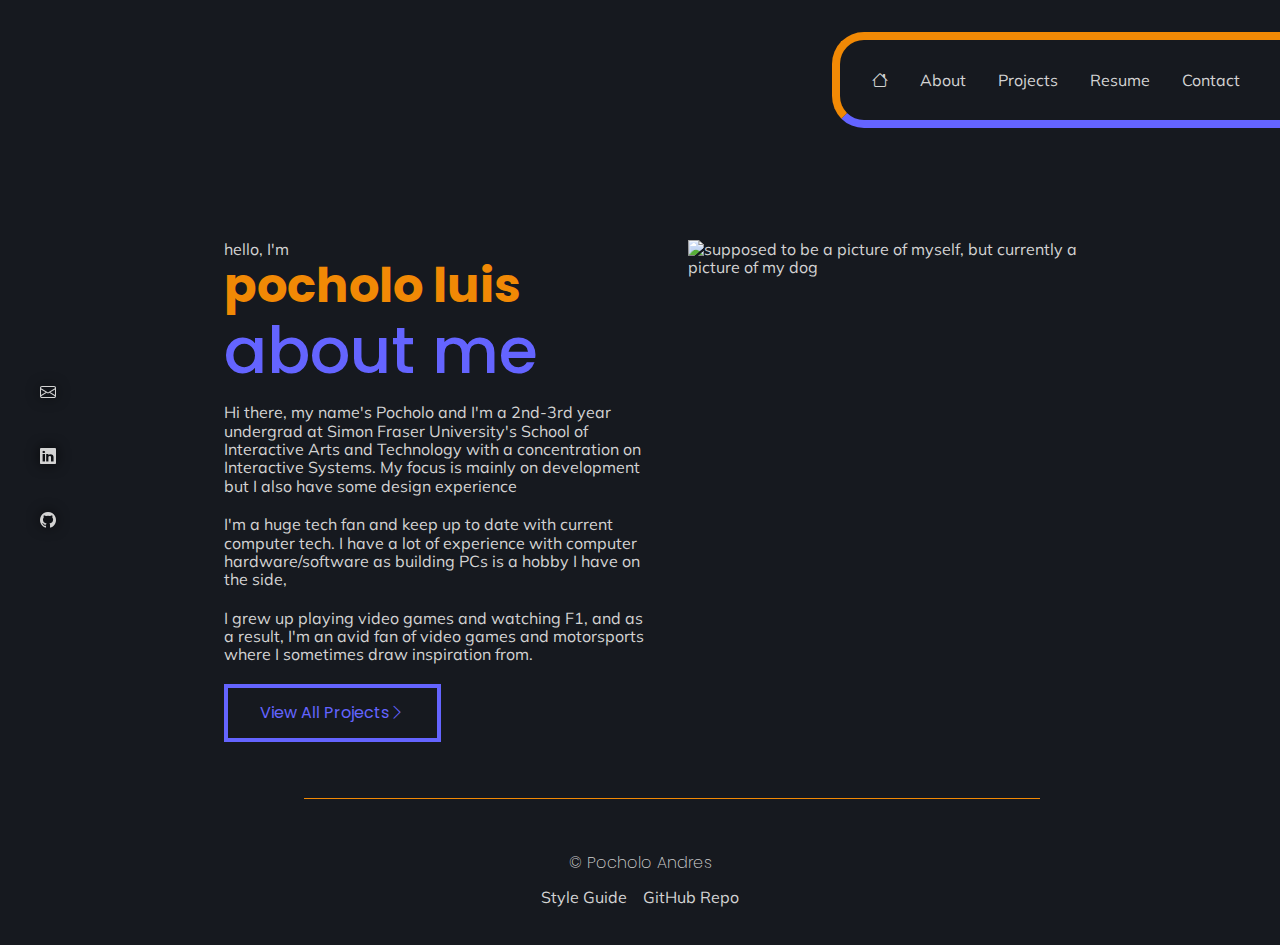
==== commit ebc0cac7: "Change Page Titles" ====
--- a/about.html
+++ b/about.html
@@ -5,7 +5,7 @@
     <head>
         <meta name="viewport" content="width=device-width, initial-scale=1">
         <meta charset="utf-8">
-        <title>Template1</title>
+        <title>About</title>
 
         <!-- CSS -->
         <link rel="stylesheet" href="css/normalize.css">
@@ -136,7 +136,7 @@
                 </div>
                 
                 <div class="flex-item">
-                    <img src="assets/placeholder_400x400.jpg">
+                    <img src="assets/dog.jpg" alt="supposed to be a picture of myself, but currently a picture of my dog">
                 </div>
             </div>
 
--- a/css/styles.css
+++ b/css/styles.css
@@ -268,7 +268,6 @@
 }
 .social-icon-animate ul li a:hover span:nth-child(1) {
   transform: scaleX(0);
-  transform: opacity(1);
   transform-origin: left;
   transition: transform 0.5s;
 }
@@ -820,7 +819,6 @@
 footer a {
   padding-right: 0.5rem;
   padding-left: 0.5rem;
-  font-weight: 0;
 }
 footer h4 {
   font-weight: 200;
@@ -850,12 +848,10 @@
   z-index: 1;
   top: 0;
   left: 0;
-  background-color: 0;
   overflow-x: hidden;
   padding-top: 40vh;
   padding-left: 1rem;
   font-family: "Mulish", Arial, sans-serif;
-  font-weight: light;
 }
 .sidebar a {
   display: block;
@@ -876,7 +872,6 @@
   padding-top: 10rem;
   padding-left: 1rem;
   font-family: "Mulish", Arial, sans-serif;
-  font-weight: light;
 }
 .sidebar-sg a {
   padding: 6px 8px 6px 16px;
@@ -1003,7 +998,6 @@
 .button-outline-purple:hover {
   color: white;
   background-color: var(--purple-accent);
-  transition-duration: background-color 1.5s;
   transition: color 0.5s;
   animation: translateRight 0.3 linear;
   animation-timing-function: ease-in;
@@ -1011,7 +1005,6 @@
 .button-outline-purple:focus {
   color: white;
   background-color: var(--purple-accent);
-  transition-duration: background-color 1.5s;
   transition: color 0.5s;
 }
 
@@ -1034,13 +1027,11 @@
 .button-outline-orange:hover {
   color: white;
   background-color: var(--orange-accent);
-  transition-duration: background-color 1.5s;
   transition: color 0.5s;
 }
 .button-outline-orange:focus {
   color: white;
   background-color: var(--orange-accent);
-  transition-duration: background-color 1.5s;
   transition: color 0.5s;
 }
 
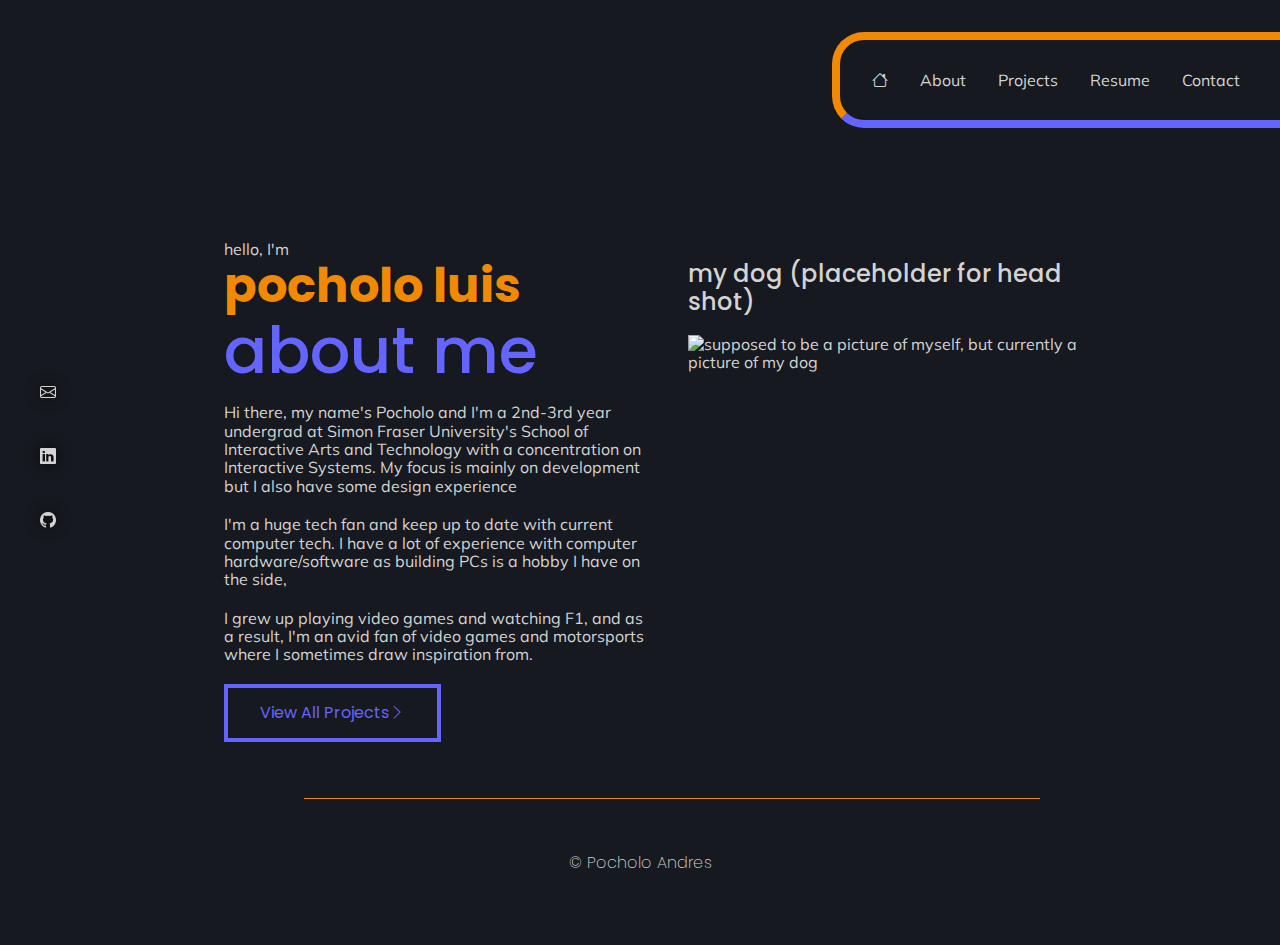
==== commit 84b3fc9b: "removed footer links" ====
--- a/about.html
+++ b/about.html
@@ -136,6 +136,7 @@
                 </div>
                 
                 <div class="flex-item">
+                    <h2>my dog (placeholder for head shot)</h2>
                     <img src="assets/dog.jpg" alt="supposed to be a picture of myself, but currently a picture of my dog">
                 </div>
             </div>
@@ -165,7 +166,7 @@
                 <div class="navigation-animate2">
                     <ul>
                         <!-- Email -->
-                        <li>
+                        <!-- <li>
                             <a class="orange" href="styleguide.html">
                                 <span></span>
                                 <span></span>
@@ -173,9 +174,9 @@
                                 <span></span>
                                 Style Guide
                             </a>
-                        </li>
+                        </li> -->
                         <!-- Linked In -->
-                        <li>
+                        <!-- <li>
                             <a class="orange" href="https://github.com/sleepsim/P03-Portfolio">
                                 <span></span>
                                 <span></span>
@@ -183,7 +184,7 @@
                                 <span></span>
                                 GitHub Repo
                             </a>
-                        </li>
+                        </li> -->
                     </ul>
                 </div>
             </div>
